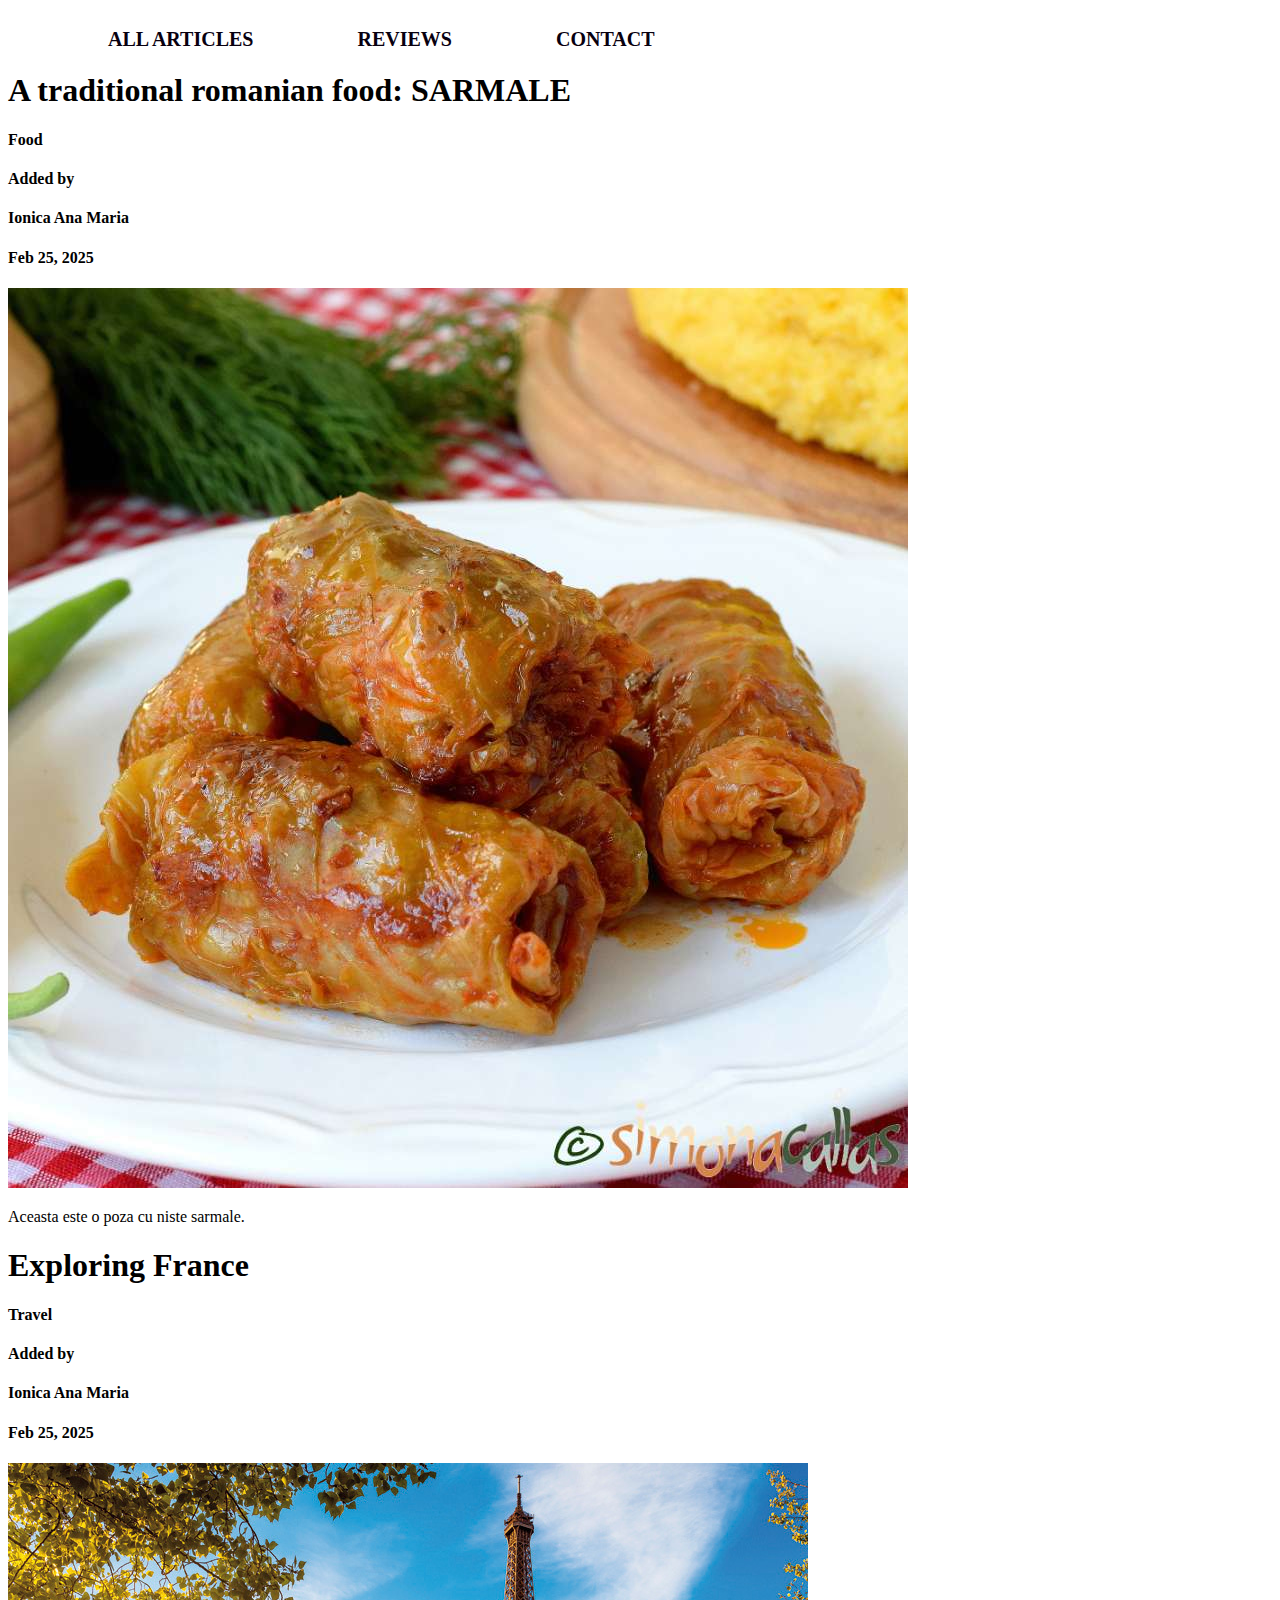
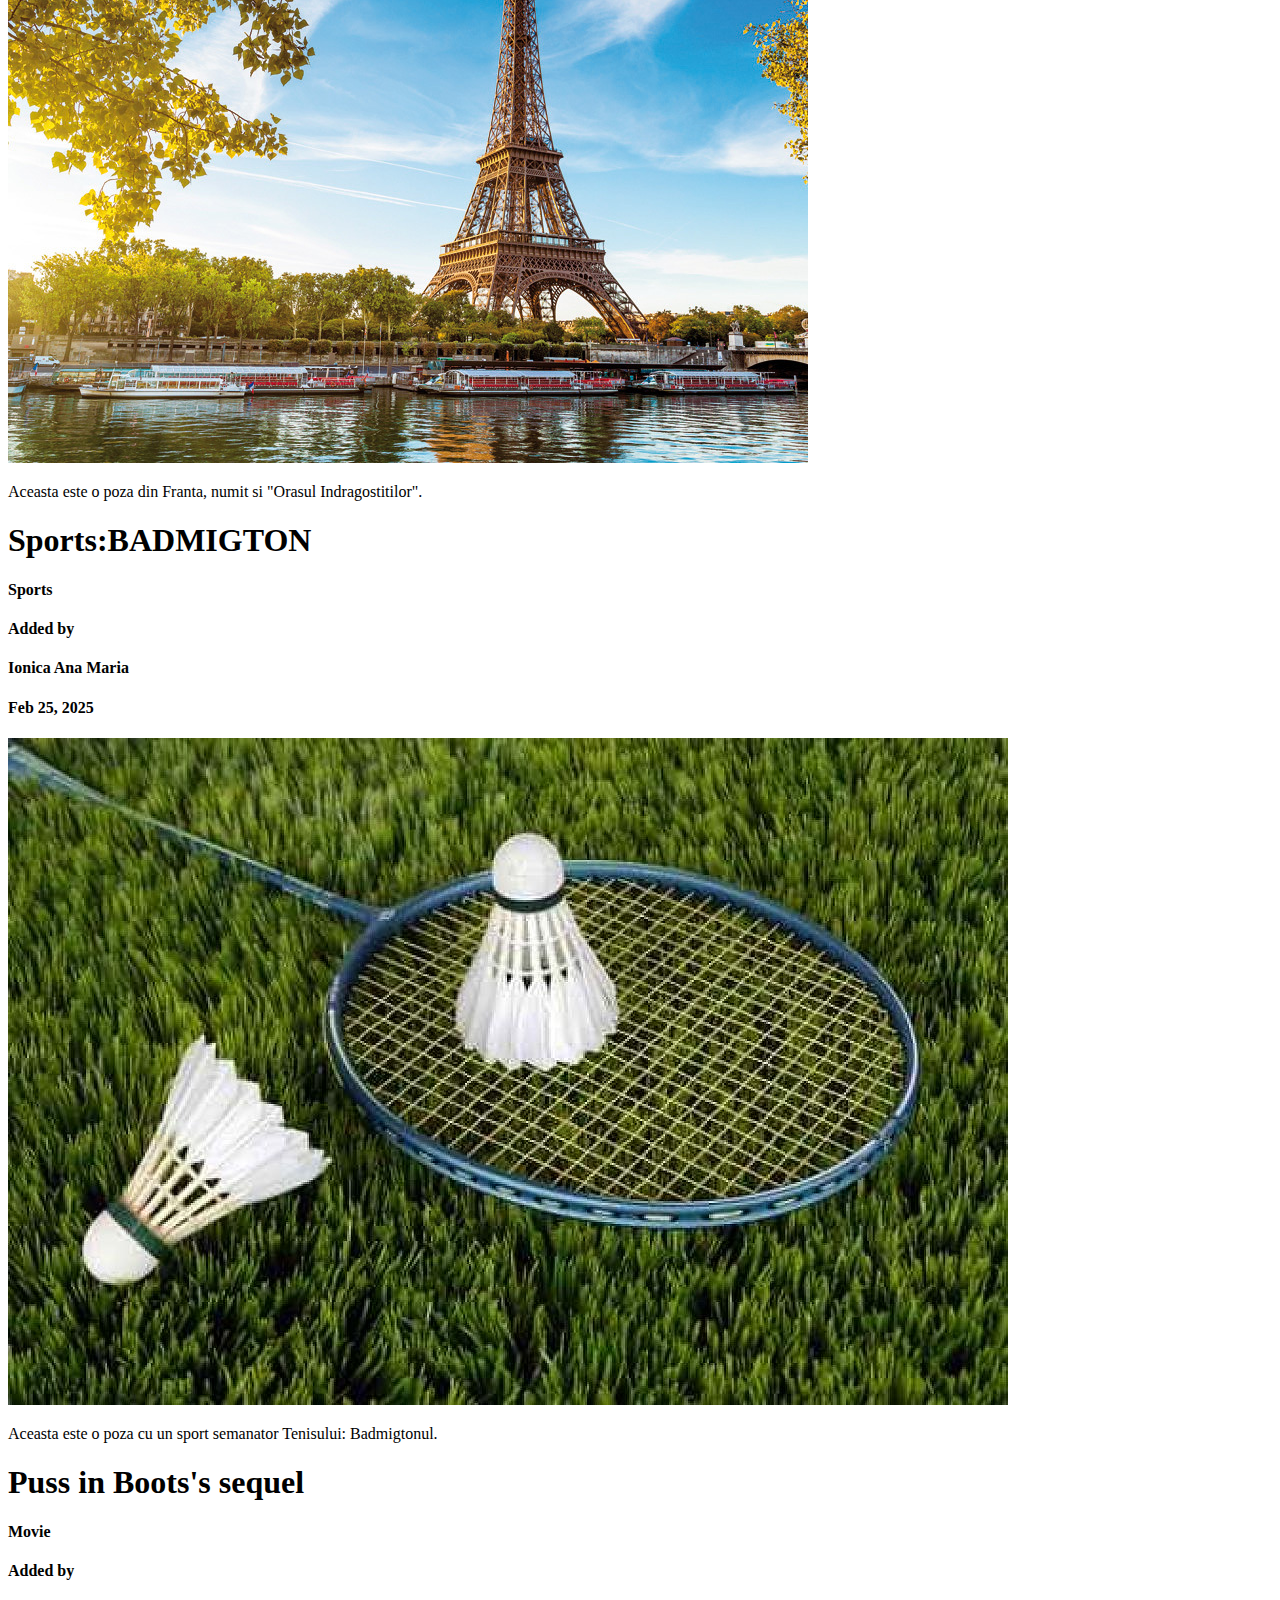
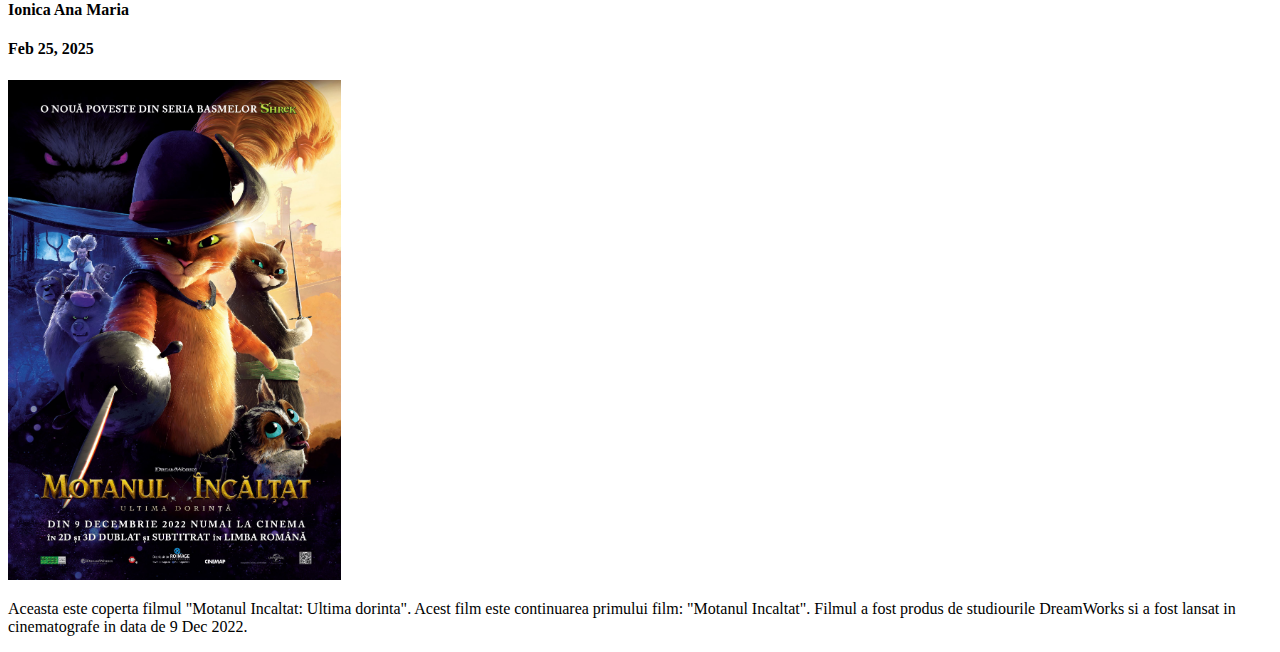
==== index.html @ 65171e51 "Add files via upload" ====
<!DOCTYPE html>
<html lang="en">
<head>
    <meta charset="UTF-8">
    <meta name="viewport" content="width=device-width, initial-scale=1.0">
    <title>Ana's Blog</title>
    <link rel="stylesheet" href="mystyle.css">
</head>
<body>
    
    <div class="menu">ALL ARTICLES</div>
    <div class="menu">REVIEWS</div>
    <div class="menu">CONTACT</div>

    <h1 class="title">A traditional romanian food: SARMALE</h1>
    <h4 class="undertitle">Food</h4>
    <h4 class="undertitle">Added by</h4>
    <h4 class="undertitle">Ionica Ana Maria</h4>
    <h4 class="undertitle">Feb 25, 2025</h4>
    <img src="Mancare.jpg" class="image">
    <p class="description">Aceasta este o poza cu niste sarmale.</p>

    
    <h1 class="title">Exploring France</h1>
    <h4 class="undertitle">Travel</h4>
    <h4 class="undertitle">Added by</h4>
    <h4 class="undertitle">Ionica Ana Maria</h4>
    <h4 class="undertitle">Feb 25, 2025</h4>
    <img src="destinatie.jpg" class="image">
    <p class="description">Aceasta este o poza din Franta, numit si "Orasul Indragostitilor".</p>


    <h1 class="title">Sports:BADMIGTON</h1>
    <h4 class="undertitle">Sports
    <h4 class="undertitle">Added by</h4>
    <h4 class="undertitle">Ionica Ana Maria</h4>
    <h4 class="undertitle">Feb 25, 2025</h4>
    <img src="sport.jpeg" class="image">
    <p class="description"> Aceasta este o poza cu un sport semanator Tenisului: Badmigtonul.</p>


    <h1 class="title">Puss in Boots's sequel</h1>
    <h4 class="undertitle">Movie</h4>
    <h4 class="undertitle">Added by</h4>
    <h4 class="undertitle">Ionica Ana Maria</h4>
    <h4 class="undertitle">Feb 25, 2025</h4>
    <img src="film.jpg" class="image" style="height:500px">
    <p class="description">Aceasta este coperta filmul "Motanul Incaltat: Ultima dorinta". Acest film este continuarea primului film: "Motanul Incaltat". Filmul a fost produs de studiourile DreamWorks si a fost lansat in cinematografe in data de 9 Dec 2022.</p>

    <script src="script.js"></script>



</body>
</html>
---- mystyle.css ----
.menu{
margin-left: 100px;
margin-top: 20px;
color: rgb(8, 0, 15);
font-family:'Times New Roman', Times, serif;
font-size: 20px;
display:inline-block;
font-weight: 700;
}

.menu:hover{
    color:blueviolet
}


.reviews{
    margin-top: 50px;
    border: 1px solid black;
    padding: 20px;

}

.ratings{
    font-size: 24px;
    margin-bottom: 10px;
}

.star{
    color: rgb(132, 0, 255);
}

input[type="text"], select, textarea{
    width: 100%;
    padding: 12px;
    border: 1px solid black;
    margin-top: 10px;
    margin-bottom: 20px;
}
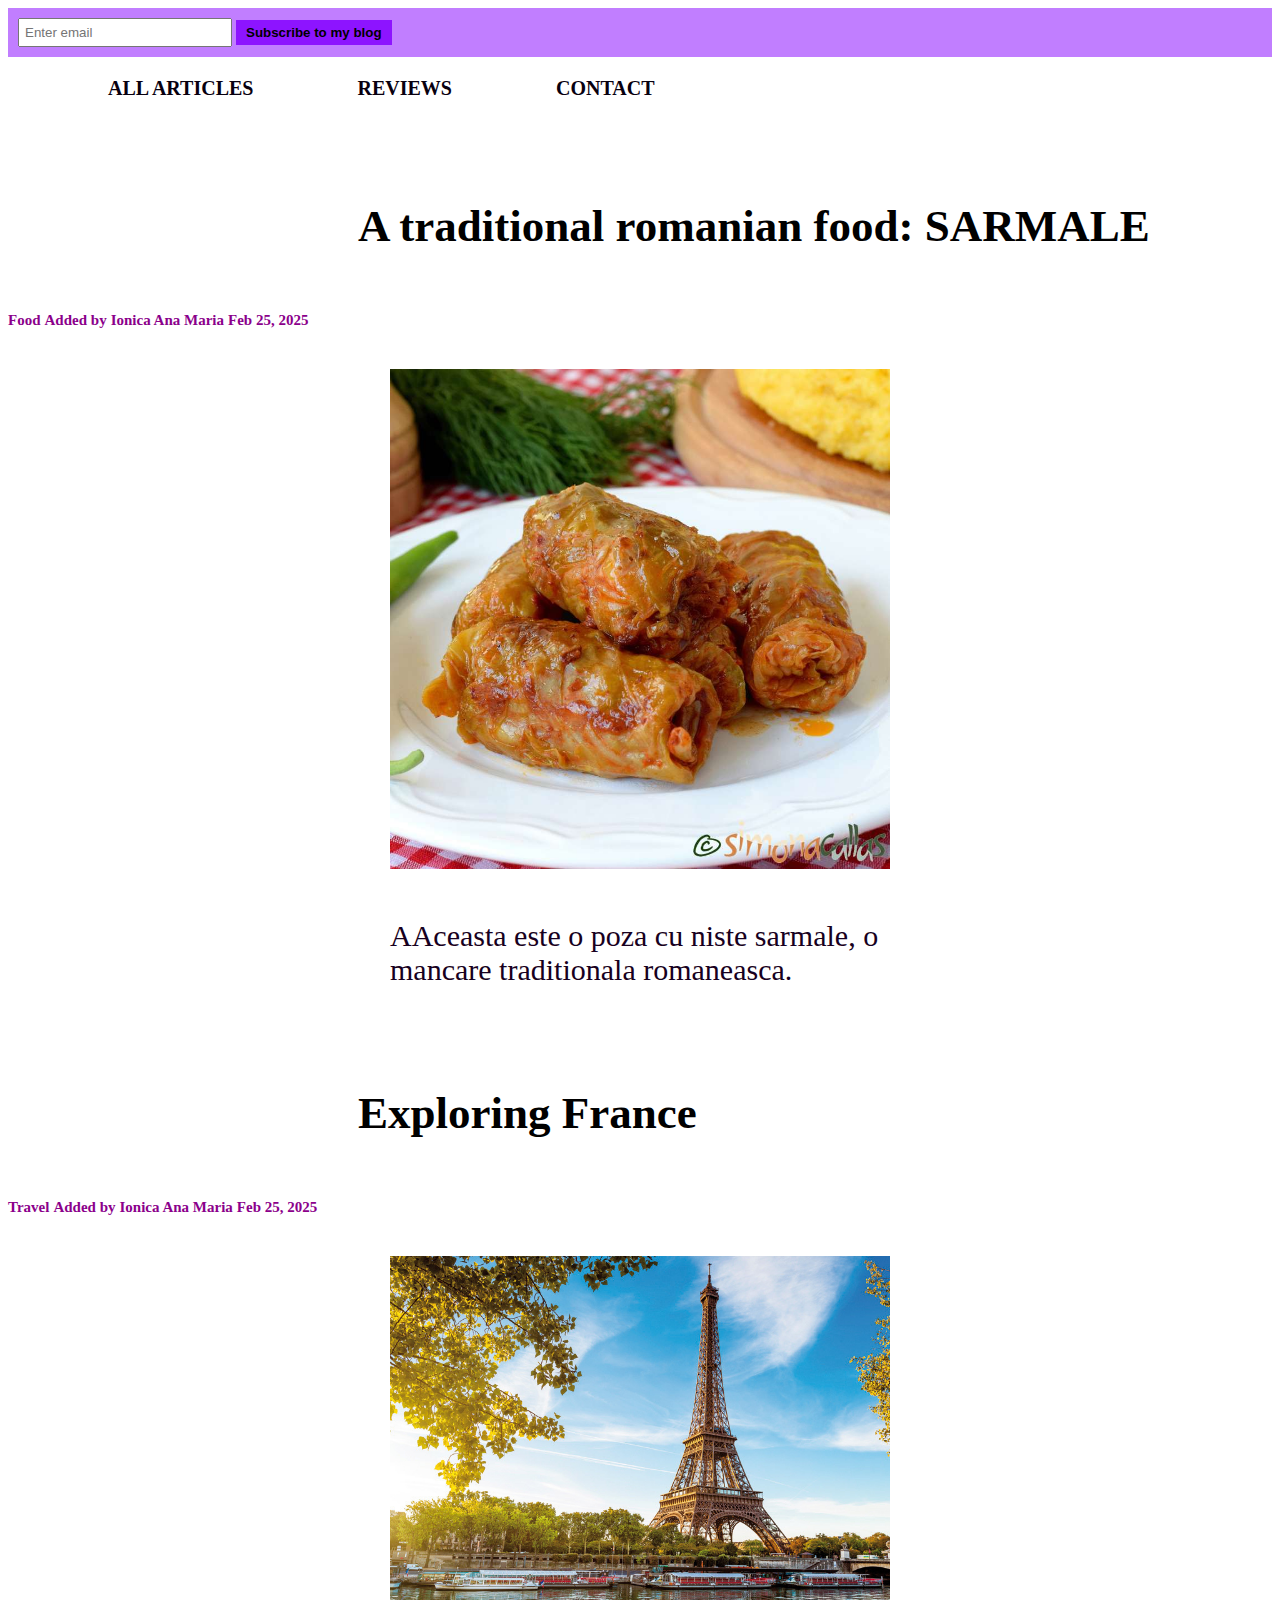
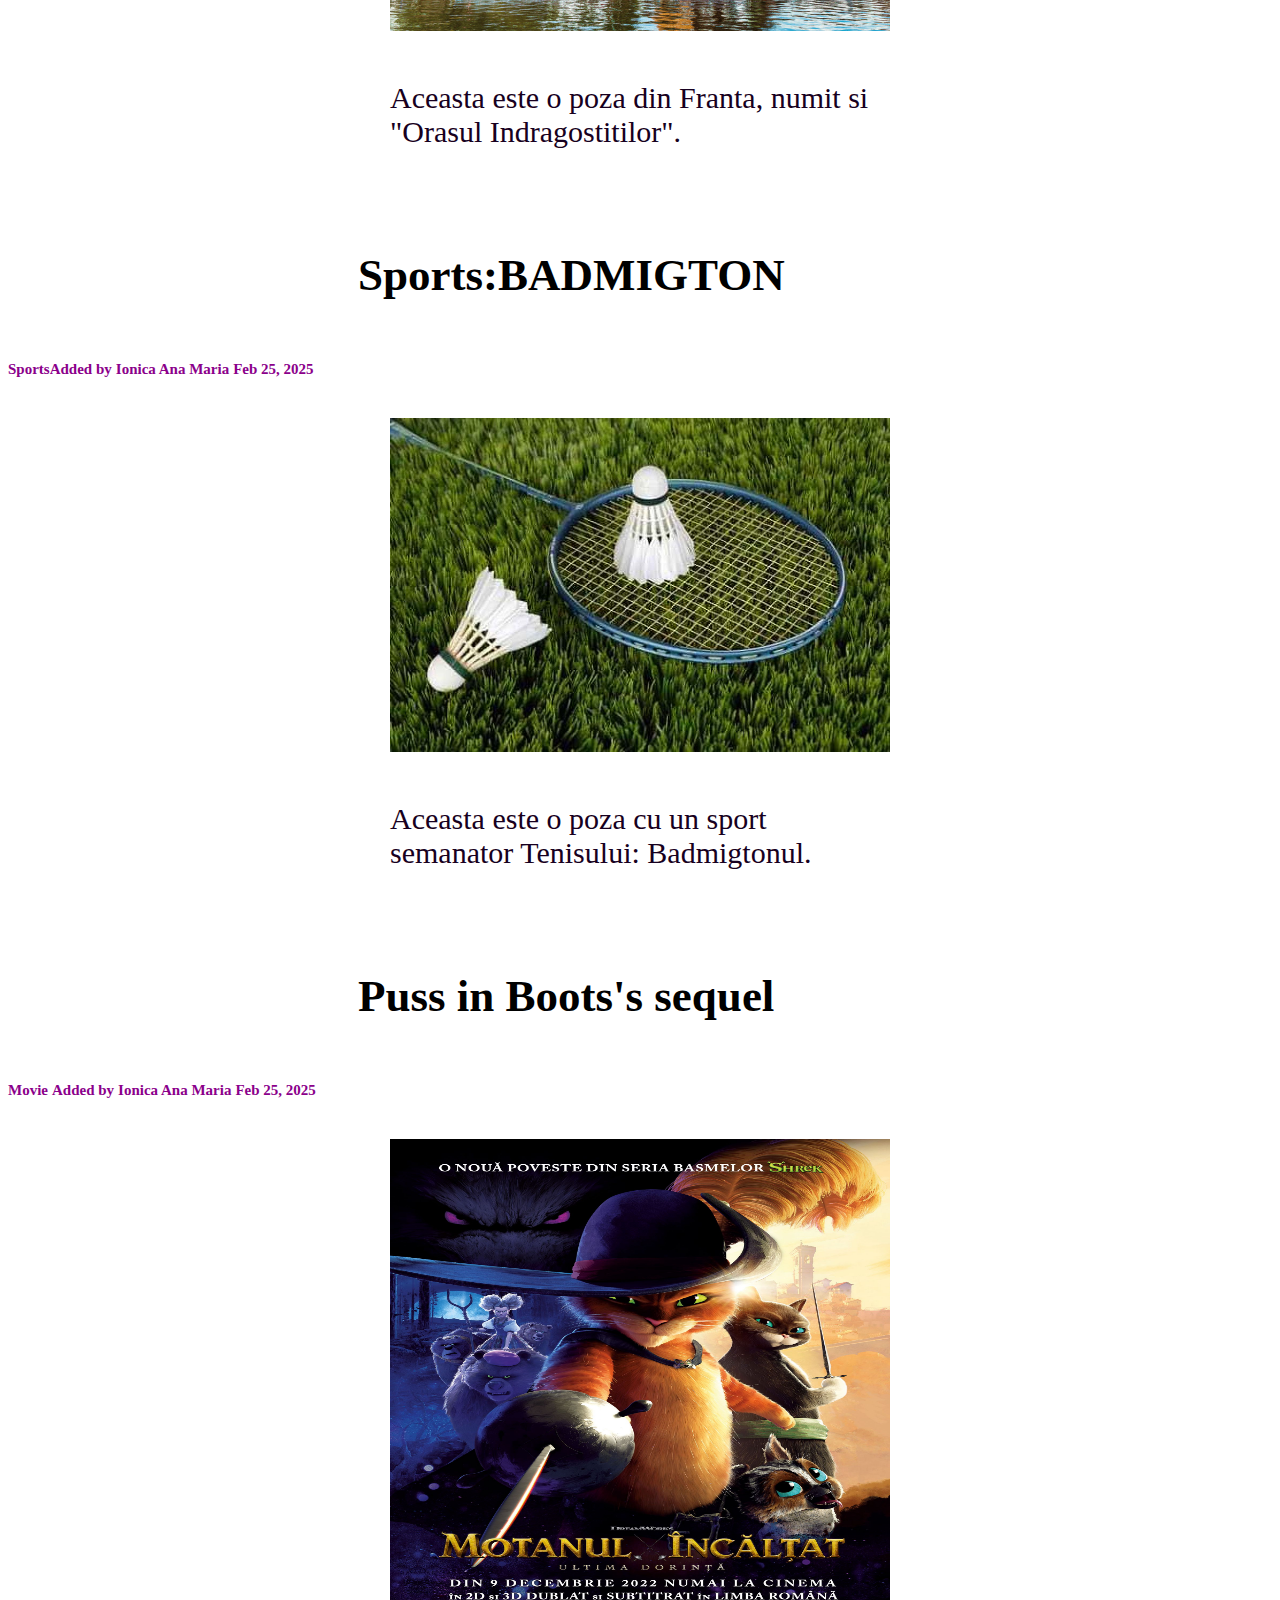
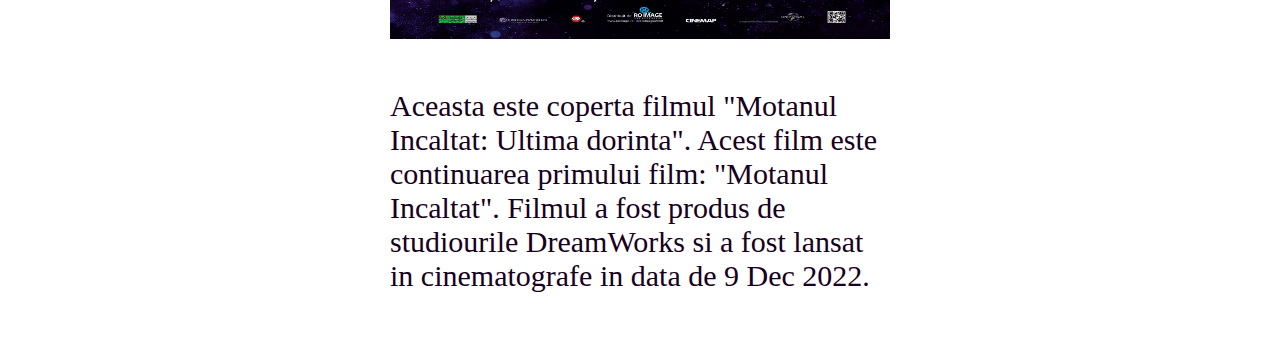
==== commit 246a02f1: "Update index.html" ====
--- a/index.html
+++ b/index.html
@@ -1,5 +1,3 @@
-
-
 <!DOCTYPE html>
 <html lang="en">
 <head>
@@ -9,18 +7,26 @@
     <link rel="stylesheet" href="mystyle.css">
 </head>
 <body>
+      <header>
+        <div class="subscribe">
+            <form>
+                <input type="email" placeholder="Enter email">
+                <button type="submit">Subscribe to my blog</button>
+            </form>
+        </div>
+    </header>
+
+    <div class="menu" onClick= "openArticles()">ALL ARTICLES</div>
+    <div class="menu" onClick= "openReviews()">REVIEWS</div>
+    <div class="menu" onClick= "openContact()">CONTACT</div>
     
-    <div class="menu">ALL ARTICLES</div>
-    <div class="menu">REVIEWS</div>
-    <div class="menu">CONTACT</div>
-
     <h1 class="title">A traditional romanian food: SARMALE</h1>
     <h4 class="undertitle">Food</h4>
     <h4 class="undertitle">Added by</h4>
     <h4 class="undertitle">Ionica Ana Maria</h4>
     <h4 class="undertitle">Feb 25, 2025</h4>
     <img src="Mancare.jpg" class="image">
-    <p class="description">Aceasta este o poza cu niste sarmale.</p>
+    <p class="description">AAceasta este o poza cu niste sarmale, o mancare traditionala romaneasca.</p>
 
     
     <h1 class="title">Exploring France</h1>
--- a/mystyle.css
+++ b/mystyle.css
@@ -12,12 +12,69 @@
     color:blueviolet
 }
 
+.title{
+    margin-left: 350px;
+    width: 800px;
+    font-family: 'Times New Roman', Times, serif;
+    font-size: 45px;
+    margin-top: 100px;
+    display: block;
+}
+
+.undertitle{
+    color:darkmagenta;
+    font-family: 'Times New Roman', Times, serif;
+    font-size: 15px;
+    margin-top: 30px;
+    margin-bottom: 40px;
+    display: inline-block;
+}
+
+.first{
+    margin-left: 200px;
+}
+
+.image{
+    width: 500px;
+    display: block;
+    margin: 0 auto;
+}
+
+.description{
+    width: 500px;
+    display: block;
+    margin: 50px auto;
+    font-family: 'Times New Roman', Times, serif;
+    font-size: 30px;
+    color: rgb(23, 0, 32);
+}
+
+header{
+    position: sticky;
+    top:0;
+    background-color: rgb(193, 126, 255);
+}
+
+.subscribe{
+    padding: 10px;
+    background-color: rgb(193, 126, 255);
+}
+.subscribe input{
+    width: 200px;
+    padding: 5px;
+}
+.subscribe button{
+    background-color: rgb(141, 20, 255);
+    border: none;
+    padding: 5px 10px;
+    color: black;
+    font-weight: bold;
+}
 
 .reviews{
     margin-top: 50px;
     border: 1px solid black;
     padding: 20px;
-
 }
 
 .ratings{
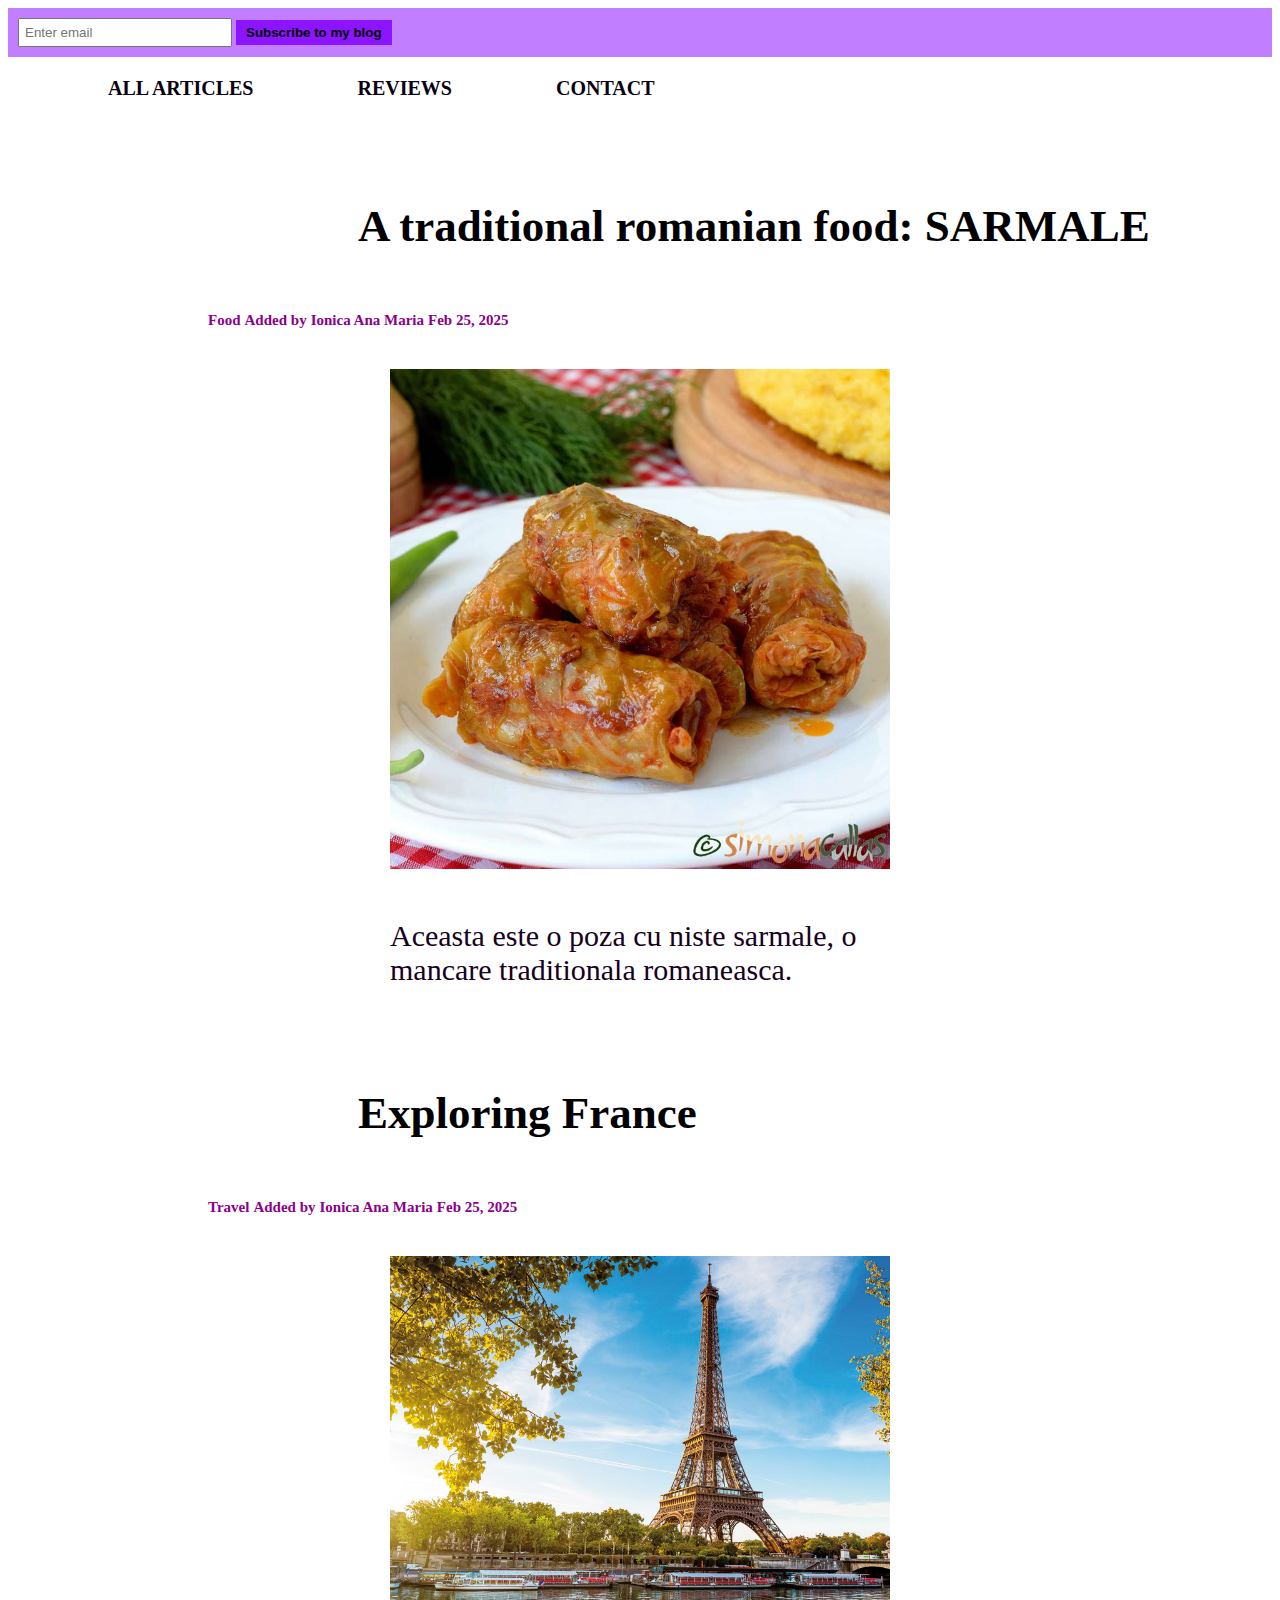
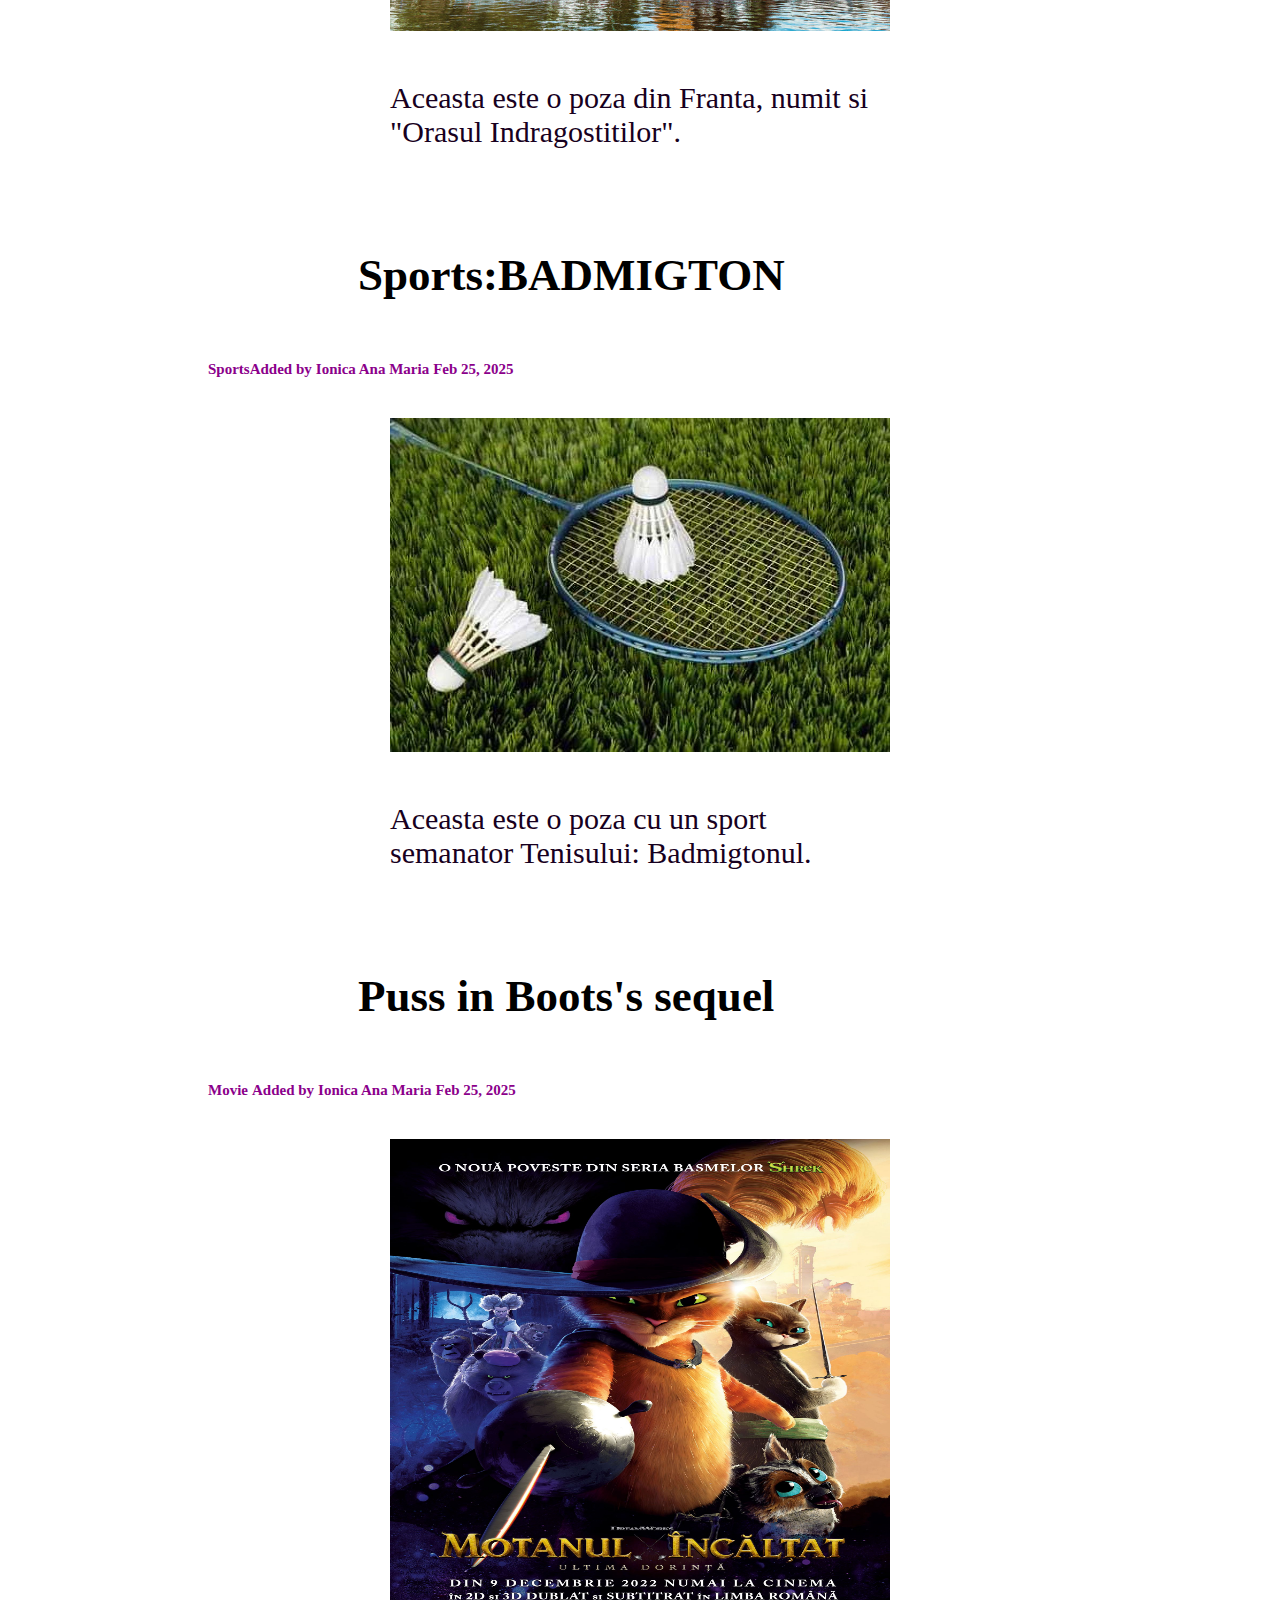
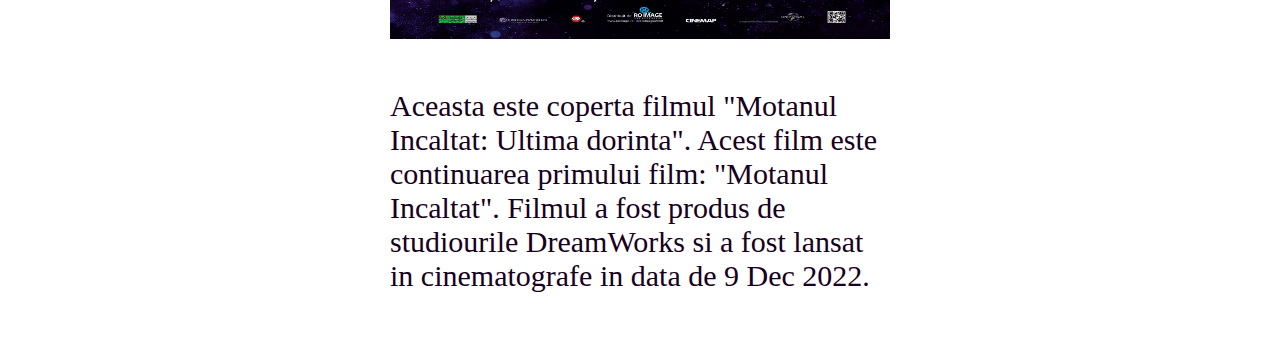
==== commit 4e0d45bd: "Add files via upload" ====
--- a/index.html
+++ b/index.html
@@ -7,7 +7,7 @@
     <link rel="stylesheet" href="mystyle.css">
 </head>
 <body>
-      <header>
+    <header>
         <div class="subscribe">
             <form>
                 <input type="email" placeholder="Enter email">
@@ -19,18 +19,18 @@
     <div class="menu" onClick= "openArticles()">ALL ARTICLES</div>
     <div class="menu" onClick= "openReviews()">REVIEWS</div>
     <div class="menu" onClick= "openContact()">CONTACT</div>
-    
+
     <h1 class="title">A traditional romanian food: SARMALE</h1>
-    <h4 class="undertitle">Food</h4>
+    <h4 class="undertitle first">Food</h4>
     <h4 class="undertitle">Added by</h4>
     <h4 class="undertitle">Ionica Ana Maria</h4>
     <h4 class="undertitle">Feb 25, 2025</h4>
     <img src="Mancare.jpg" class="image">
-    <p class="description">AAceasta este o poza cu niste sarmale, o mancare traditionala romaneasca.</p>
+    <p class="description">Aceasta este o poza cu niste sarmale, o mancare traditionala romaneasca.</p>
 
     
     <h1 class="title">Exploring France</h1>
-    <h4 class="undertitle">Travel</h4>
+    <h4 class="undertitle first">Travel</h4>
     <h4 class="undertitle">Added by</h4>
     <h4 class="undertitle">Ionica Ana Maria</h4>
     <h4 class="undertitle">Feb 25, 2025</h4>
@@ -39,7 +39,7 @@
 
 
     <h1 class="title">Sports:BADMIGTON</h1>
-    <h4 class="undertitle">Sports
+    <h4 class="undertitle first">Sports
     <h4 class="undertitle">Added by</h4>
     <h4 class="undertitle">Ionica Ana Maria</h4>
     <h4 class="undertitle">Feb 25, 2025</h4>
@@ -48,7 +48,7 @@
 
 
     <h1 class="title">Puss in Boots's sequel</h1>
-    <h4 class="undertitle">Movie</h4>
+    <h4 class="undertitle first">Movie</h4>
     <h4 class="undertitle">Added by</h4>
     <h4 class="undertitle">Ionica Ana Maria</h4>
     <h4 class="undertitle">Feb 25, 2025</h4>
